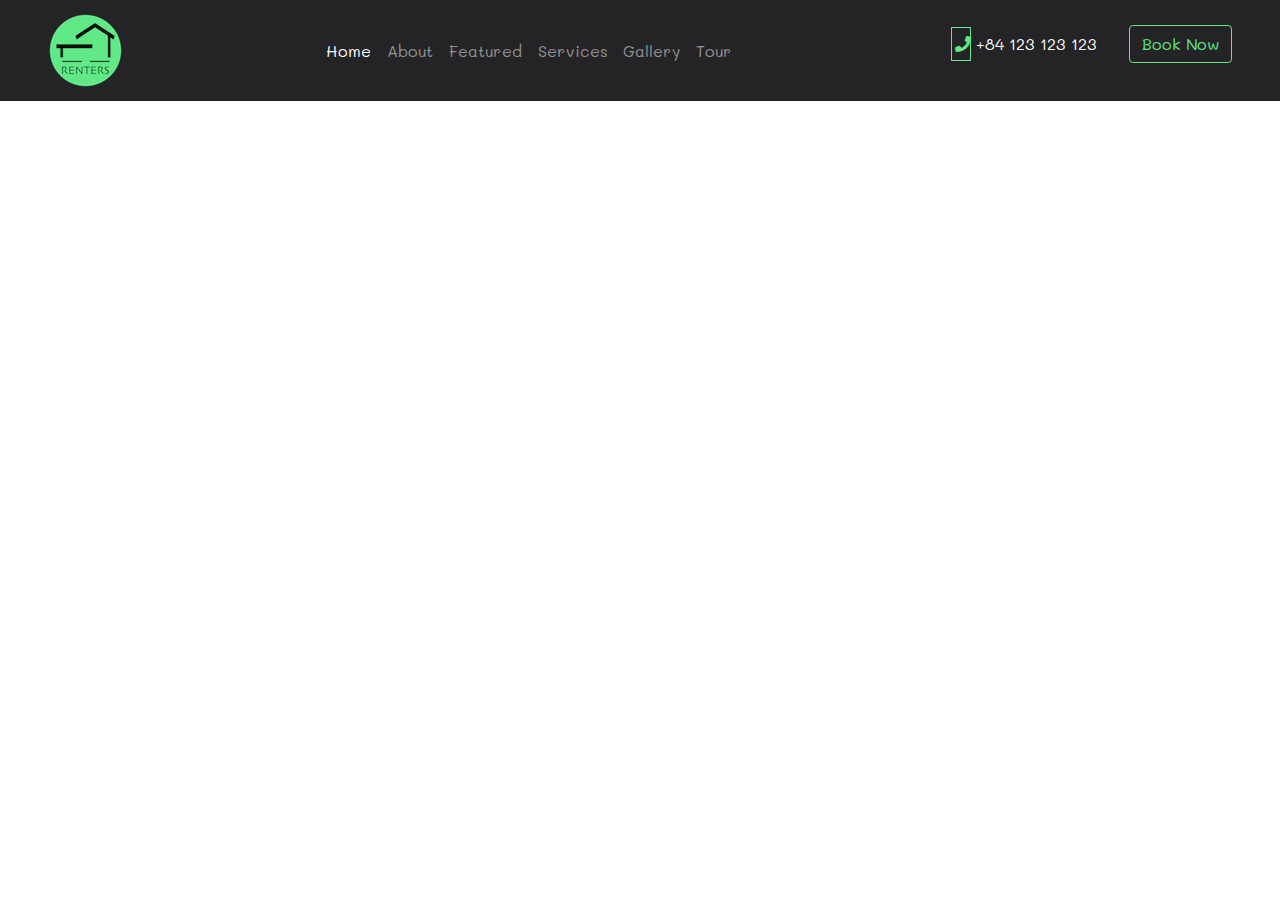
==== index.html @ 62b8ab33 "added header" ====
<!DOCTYPE html>
<html lang="en">
  <head>
    <meta charset="UTF-8" />
    <meta name="viewport" content="width=device-width, initial-scale=1.0" />
    <meta http-equiv="X-UA-Compatible" content="ie=edge" />
    <!-- bootstrap css -->
    <link rel="stylesheet" href="css/bootstrap.min.css" />
    <!-- main css -->
    <link rel="stylesheet" href="css/main.css" />
    <!-- google fonts -->
    <link
      href="https://fonts.googleapis.com/css?family=Courgette"
      rel="stylesheet"
    />

    <!-- font awesome -->
    <link rel="stylesheet" href="css/all.css" />
    <title>Renters doing</title>
  </head>

  <body>
    <!--
      https://www.iconfinder.com/icons/2012967/architecture_design_home_owner_house_housing_real_estate_roof_icon
      Creative Commons (Attribution 3.0 Unported);
      https://www.iconfinder.com/Myart
    -->

    <!--  header -->
    <header id="home">
      <!-- navbar -->
      <div class="nav navbar navbar-expand-lg navbar-dark px-5">
        <a href="#home" class="navbar-brand">
          <img src="./img/logo.png" alt="company logo" />
        </a>
        <button
          type="button"
          class="navbar-toggler"
          data-toggle="collapse"
          data-target="#myNavbar"
        >
          <span class="navbar-toggler-icon"> </span>
        </button>
        <div class="collapse navbar-collapse" id="myNavbar">
          <ul class="navbar-nav mx-auto text-capitalize">
            <li class="nav-item active">
              <a href="#home" class='nav-link'>home</a>
            </li>
            <li class="nav-item">
              <a href="#about" class='nav-link'>about</a>
            </li>
            <li class="nav-item">
              <a href="#featured" class='nav-link'>featured</a>
            </li>
            <li class="nav-item">
              <a href="#services" class='nav-link'>services</a>
            </li>
            <li class="nav-item">
              <a href="#gallery" class='nav-link'>gallery</a>
            </li>
            <li class="nav-item">
              <a href="#tour" class='nav-link'>tour</a>
            </li>
          </ul>
          <div class="d-none d-lg-flex align-items-baseline">
            <p class="text-white mx-4">
              <span class='mx-2 phone-icon'>
                <i class="fas fa-phone fa-fw"></i>
                +84 123 123 123
              </span>
            </p>
            <button type='button' class='btn btn-green text-capitalize'>
              book now
            </button>
          </div>
        </div>
      </div>
      <!-- end of navbar -->
    </header>
    <!--  end of header -->

    <!-- jquery -->
    <script src="js/jquery-3.3.1.min.js"></script>
    <!-- bootstrap js -->
    <script src="js/bootstrap.bundle.min.js"></script>
    <!-- script js -->
    <script src="js/app.js"></script>
  </body>
</html>
---- css/main.css ----
@import url("https://fonts.googleapis.com/css?family=Caveat|Mali");

:root {
  --mainDark: #242325;
  --mainGreen: #61e786;
  --mainWhite: #fff;
  --mainGrey: #eeeeee;
}
body {
  font-family: "Mali", cursive;
  background: var(--mainWhite);
  color: var(--mainDark);
}

/* global */
.text-green {
  color: var(--mainGreen);
}
.text-slant {
  font-family: 'Caveat' cursive;
}
.btn-green {
  border: 0.1rem solid var(--mainGreen);
  color: var(--mainGreen);
  background: transparent;
}
.btn-green:hover {
  color: var(--mainWhite);
  background: var(--mainGreen);
}

/* navbar */
.navbar {
  background: var(--mainDark) !important;
}
.phone-icon i{
  border: 0.1rem solid var(--mainGreen);
  color: var(--mainGreen);
  padding: 0.5rem 0.2rem;
  
}
.btn-green {
  border-color: var(--mainGreen);
  color: var(--mainGreen);
  background: var(--mainDark);
}
.btn-green:hover {
  color: var(--mainWhite);
  background: var(--mainGreen);
}
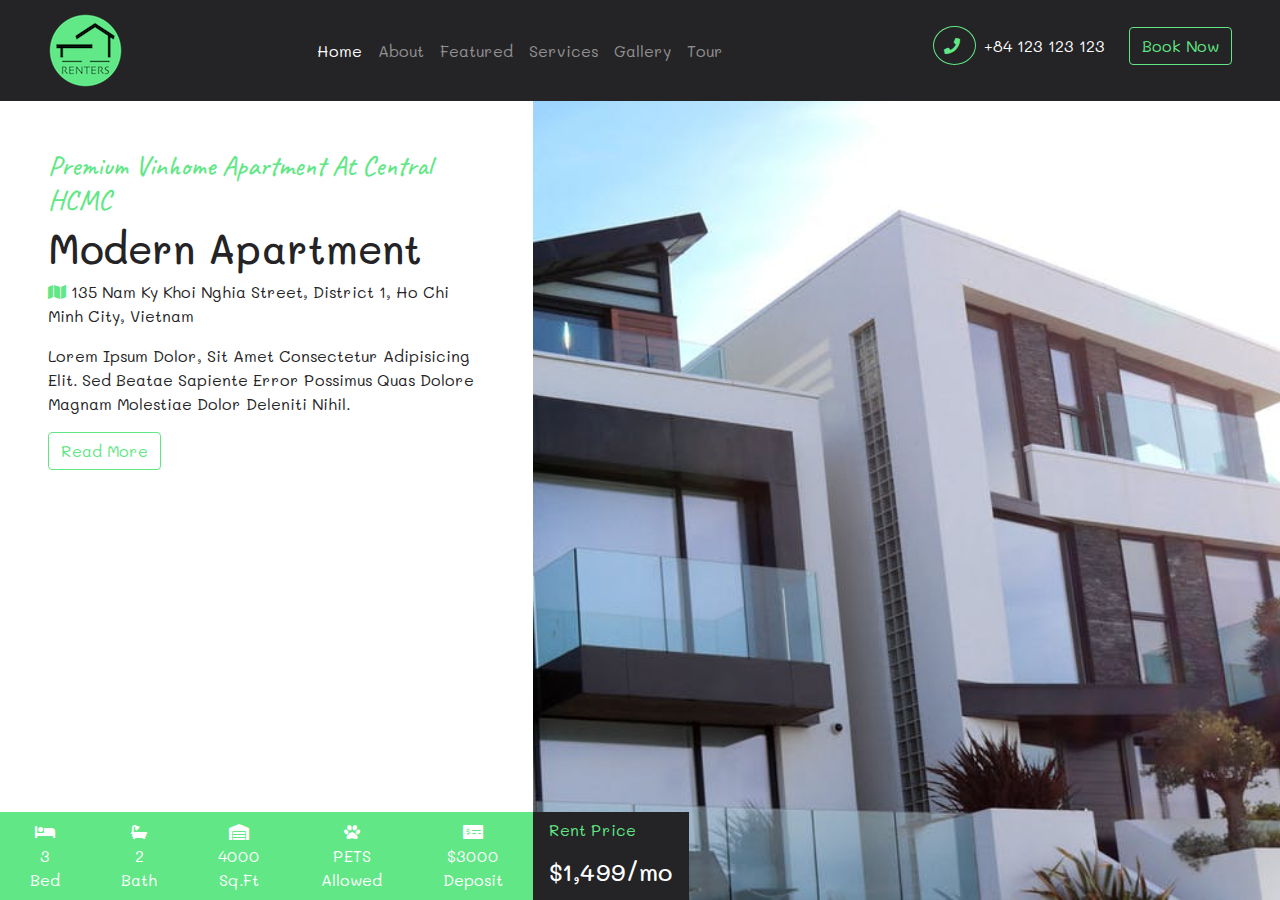
==== commit 79b72b4c: "header has been added" ====
--- a/index.html
+++ b/index.html
@@ -44,38 +44,116 @@
         <div class="collapse navbar-collapse" id="myNavbar">
           <ul class="navbar-nav mx-auto text-capitalize">
             <li class="nav-item active">
-              <a href="#home" class='nav-link'>home</a>
+              <a href="#home" class="nav-link">home</a>
             </li>
             <li class="nav-item">
-              <a href="#about" class='nav-link'>about</a>
+              <a href="#about" class="nav-link">about</a>
             </li>
             <li class="nav-item">
-              <a href="#featured" class='nav-link'>featured</a>
+              <a href="#featured" class="nav-link">featured</a>
             </li>
             <li class="nav-item">
-              <a href="#services" class='nav-link'>services</a>
+              <a href="#services" class="nav-link">services</a>
             </li>
             <li class="nav-item">
-              <a href="#gallery" class='nav-link'>gallery</a>
+              <a href="#gallery" class="nav-link">gallery</a>
             </li>
             <li class="nav-item">
-              <a href="#tour" class='nav-link'>tour</a>
+              <a href="#tour" class="nav-link">tour</a>
             </li>
           </ul>
           <div class="d-none d-lg-flex align-items-baseline">
             <p class="text-white mx-4">
-              <span class='mx-2 phone-icon'>
+              <span class="mx-2 phone-icon">
                 <i class="fas fa-phone fa-fw"></i>
-                +84 123 123 123
               </span>
+              +84 123 123 123
             </p>
-            <button type='button' class='btn btn-green text-capitalize'>
+            <button type="button" class="btn btn-green text-capitalize">
               book now
             </button>
           </div>
         </div>
       </div>
       <!-- end of navbar -->
+
+      <!-- banner -->
+      <div class="container-fluid">
+        <div class="row">
+          <!-- banner info -->
+          <div class="col-lg-5 banner-info text-capitalize p-5">
+            <h3 class="text-green text-slant">
+              premium vinhome apartment at central HCMC
+            </h3>
+            <h1>modern apartment</h1>
+            <p>
+              <span class="text-green">
+                <i class="fas fa-map"></i>
+              </span>
+              135 Nam Ky Khoi Nghia Street, District 1, Ho Chi Minh City,
+              Vietnam
+            </p>
+            <p>
+              Lorem ipsum dolor, sit amet consectetur adipisicing elit. Sed
+              beatae sapiente error possimus quas dolore magnam molestiae dolor
+              deleniti nihil.
+            </p>
+            <a href="#" class='btn btn-green text-capitalize'>read more</a>
+            <div class="banner-info_footer d-flex justify-content-around py-2 ">
+              <!-- single info -->
+              <div class="text-white text-center">
+                <i class="fas fa-bed"></i>
+                <p class='mb-0'>3</p>
+                <p class='mb-0'>Bed</p>
+              </div>
+              <!-- end of single info -->
+              <!-- single info -->
+              <div class="text-white text-center">
+                <i class="fas fa-bath"></i>
+                <p class='mb-0'>2</p>
+                <p class='mb-0'>Bath</p>
+              </div>
+              <!-- end of single info -->
+              <!-- single info -->
+              <div class="text-white text-center">
+                <i class="fas fa-warehouse"></i>
+                <p class='mb-0'>4000</p>
+                <p class='mb-0'>Sq.Ft</p>
+              </div>
+              <!-- end of single info -->
+              <!-- single info -->
+              <div class="text-white text-center">
+                <i class="fas fa-paw"></i>
+                <p class='mb-0'>PETS</p>
+                <p class='mb-0'>Allowed</p>
+              </div>
+              <!-- end of single info -->
+              <!-- single info -->
+              <div class="text-white text-center">
+                <i class="fas fa-money-check-alt"></i>
+                <p class='mb-0'>$3000</p>
+                <p class='mb-0'>Deposit</p>
+              </div>
+              <!-- end of single info -->
+            </div>
+          </div>
+          <!-- end of banner info -->
+
+          <!-- banner image -->
+          <div class="col-lg-7 banner-img">
+            <div class="banner-img_footer px-3">
+              <div class="center-div">
+                <p class="text-capitalize text-green">
+                  rent price
+                </p>
+                <h4 class="text-white">$1,499/mo</h4>
+              </div>
+            </div>
+          </div>
+          <!-- end of banner image -->
+        </div>
+      </div>
+      <!-- end of banner -->
     </header>
     <!--  end of header -->
 
--- a/css/main.css
+++ b/css/main.css
@@ -17,7 +17,7 @@
   color: var(--mainGreen);
 }
 .text-slant {
-  font-family: 'Caveat' cursive;
+  font-family: "Caveat", cursive;
 }
 .btn-green {
   border: 0.1rem solid var(--mainGreen);
@@ -28,23 +28,44 @@
   color: var(--mainWhite);
   background: var(--mainGreen);
 }
+/* end of global */
 
 /* navbar */
 .navbar {
   background: var(--mainDark) !important;
 }
-.phone-icon i{
+.phone-icon {
   border: 0.1rem solid var(--mainGreen);
   color: var(--mainGreen);
-  padding: 0.5rem 0.2rem;
-  
+  padding: 0.5rem;
+  border-radius: 50%;
 }
-.btn-green {
-  border-color: var(--mainGreen);
-  color: var(--mainGreen);
+.banner-info {
+  min-height: calc(100vh - 101px);
+  position: relative;
+}
+.banner-img {
+  min-height: calc(100vh - 101px);
+  position: relative;
+}
+.banner-info_footer {
+  background: var(--mainGreen);
+  position: absolute;
+  bottom: 0;
+  left: 0;
+  width: 100%;
+}
+.banner-img_footer {
+  position: absolute;
   background: var(--mainDark);
+  bottom: 0;
+  left: 0;
+  height: 88px;
+  display: flex;
+  align-items: center;
 }
-.btn-green:hover {
-  color: var(--mainWhite);
-  background: var(--mainGreen);
+.banner-img {
+  background: url(../img/bannerBcg.jpeg) center/cover fixed no-repeat;
 }
+
+/* end of navbar */
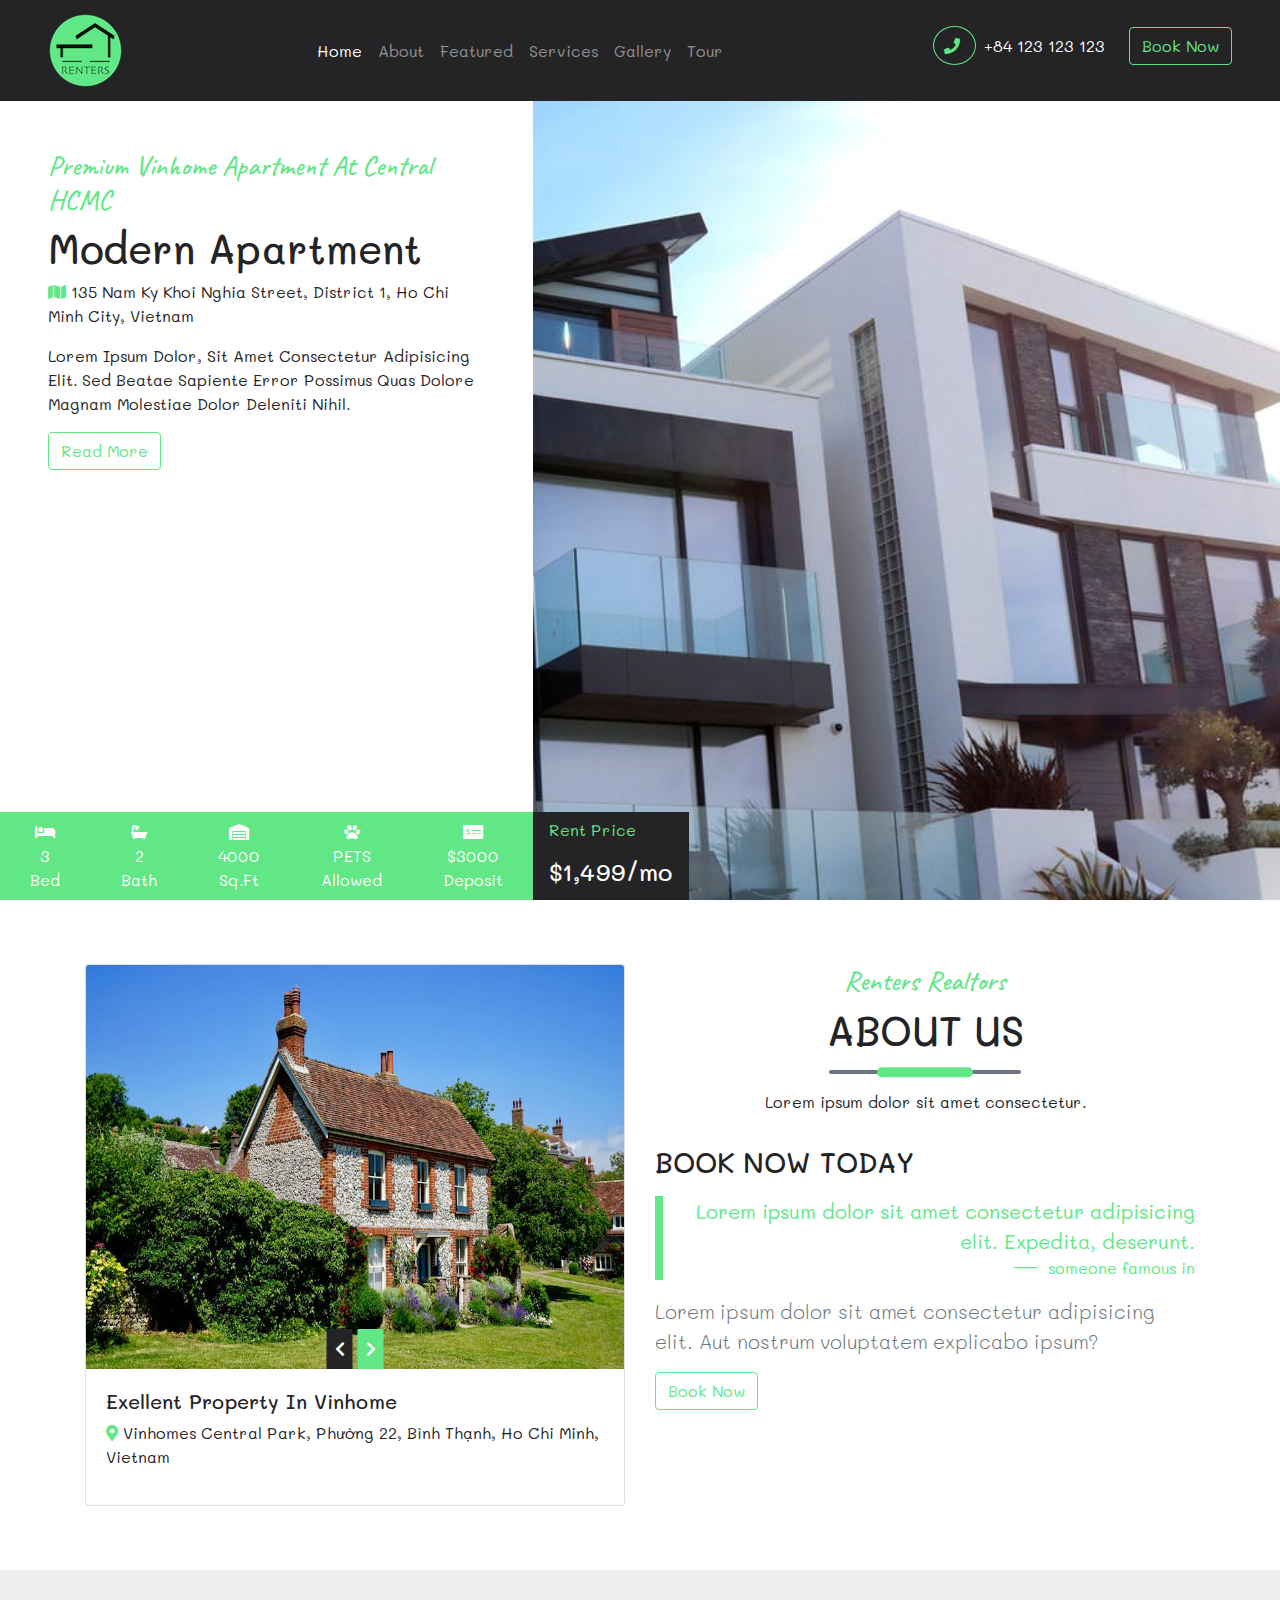
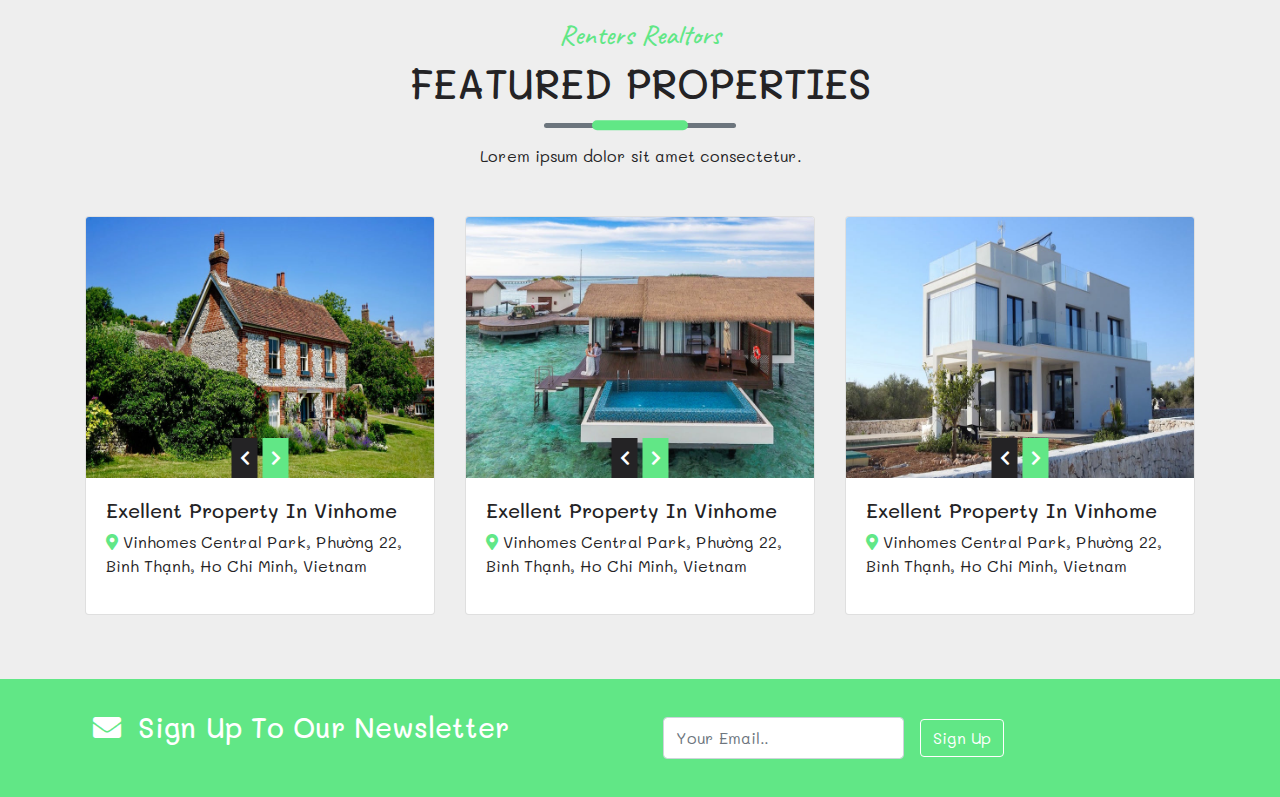
==== commit 9420ae5d: "added some features" ====
--- a/index.html
+++ b/index.html
@@ -98,41 +98,41 @@
               beatae sapiente error possimus quas dolore magnam molestiae dolor
               deleniti nihil.
             </p>
-            <a href="#" class='btn btn-green text-capitalize'>read more</a>
+            <a href="#" class="btn btn-green text-capitalize">read more</a>
             <div class="banner-info_footer d-flex justify-content-around py-2 ">
               <!-- single info -->
               <div class="text-white text-center">
                 <i class="fas fa-bed"></i>
-                <p class='mb-0'>3</p>
-                <p class='mb-0'>Bed</p>
+                <p class="mb-0">3</p>
+                <p class="mb-0">Bed</p>
               </div>
               <!-- end of single info -->
               <!-- single info -->
               <div class="text-white text-center">
                 <i class="fas fa-bath"></i>
-                <p class='mb-0'>2</p>
-                <p class='mb-0'>Bath</p>
+                <p class="mb-0">2</p>
+                <p class="mb-0">Bath</p>
               </div>
               <!-- end of single info -->
               <!-- single info -->
               <div class="text-white text-center">
                 <i class="fas fa-warehouse"></i>
-                <p class='mb-0'>4000</p>
-                <p class='mb-0'>Sq.Ft</p>
+                <p class="mb-0">4000</p>
+                <p class="mb-0">Sq.Ft</p>
               </div>
               <!-- end of single info -->
               <!-- single info -->
               <div class="text-white text-center">
                 <i class="fas fa-paw"></i>
-                <p class='mb-0'>PETS</p>
-                <p class='mb-0'>Allowed</p>
+                <p class="mb-0">PETS</p>
+                <p class="mb-0">Allowed</p>
               </div>
               <!-- end of single info -->
               <!-- single info -->
               <div class="text-white text-center">
                 <i class="fas fa-money-check-alt"></i>
-                <p class='mb-0'>$3000</p>
-                <p class='mb-0'>Deposit</p>
+                <p class="mb-0">$3000</p>
+                <p class="mb-0">Deposit</p>
               </div>
               <!-- end of single info -->
             </div>
@@ -157,6 +157,250 @@
     </header>
     <!--  end of header -->
 
+    <!-- about section-->
+    <section id="about" class="about py-5">
+      <div class="container">
+        <div class="row">
+          <!-- about image -->
+          <div class="col-10 col-md-6 mx-auto my-3">
+            <div class="card">
+              <!-- card top -->
+              <div class="img-container">
+                <img
+                  src="./img/featured-1.jpeg"
+                  alt="property image"
+                  class="card-img-top"
+                />
+                <div class="featured-icons">
+                  <a href="#" class="featured-icon-left">
+                    <i class="fas fa-chevron-left"></i>
+                  </a>
+                  <a href="#" class="featured-icon-right">
+                    <i class="fas fa-chevron-right"></i>
+                  </a>
+                </div>
+              </div>
+              <!-- end of card top -->
+              <!-- card body -->
+              <div class="card-body">
+                <div class="card-title text-capitalize">
+                  <h5 class="mb-2">exellent property in vinhome</h5>
+                  <p>
+                    <span class="text-green">
+                      <i class="fas fa-map-marker-alt"></i>
+                    </span>
+                    Vinhomes Central Park, Phường 22, Bình Thạnh, Ho Chi Minh,
+                    Vietnam
+                  </p>
+                </div>
+              </div>
+              <!-- end of card body -->
+            </div>
+          </div>
+          <!-- end of about image -->
+
+          <!-- about info -->
+          <div class="col-10 col-md-6 mx-auto my-3">
+            <!-- title section -->
+            <div class="row">
+              <div class="col text-center mb-3">
+                <h3 class="text-green text-slant text-capitalize">
+                  renters realtors
+                </h3>
+                <h1 class="text-uppercase">about us</h1>
+                <div class="title-underline bg-secondary my-3">
+                  <div class="title-underline-center"></div>
+                </div>
+                <p class="w-75 mx-auto">
+                  Lorem ipsum dolor sit amet consectetur.
+                </p>
+              </div>
+            </div>
+            <!-- end of title section -->
+
+            <!-- about info body -->
+            <h3 class="text-uppercase mb-3">
+              book now today
+            </h3>
+            <blockquote class="blockquote text-right text-green mb-3">
+              <p class="mb-0">
+                Lorem ipsum dolor sit amet consectetur adipisicing elit. Expedita,
+                deserunt.
+              </p>
+              <footer class="blockquote-footer text-green">
+                someone famous in
+              </footer>
+            </blockquote>
+            <p class="lead text-muted">
+              Lorem ipsum dolor sit amet consectetur adipisicing elit. Aut nostrum
+              voluptatem explicabo ipsum?
+            </p>
+            <a href="#" class="btn btn-green text-capitalize">
+              book now
+            </a>
+            <!-- end of about info body -->
+          </div>
+          <!-- end of about info -->
+        </div>
+      </div>
+    </section>
+    <!-- end of about section-->
+
+    <!-- featured section -->
+    <section id="featured" class="featured py-5">
+      <div class="container">
+        <!-- title section -->
+        <div class="row">
+          <div class="col text-center mb-3">
+            <h3 class="text-green text-slant text-capitalize">
+              renters realtors
+            </h3>
+            <h1 class="text-uppercase">featured properties</h1>
+            <div class="title-underline bg-secondary my-3">
+              <div class="title-underline-center"></div>
+            </div>
+            <p class="w-75 mx-auto">
+              Lorem ipsum dolor sit amet consectetur.
+            </p>
+          </div>
+        </div>
+        <!-- end of title section -->
+        <div class="row">
+          <div class="col-10 col-md-6 col-lg-4 mx-auto my-3">
+            <div class="card">
+              <!-- card top -->
+              <div class="img-container">
+                <img
+                  src="./img/featured-1.jpeg"
+                  alt="property image"
+                  class="card-img-top"
+                />
+                <div class="featured-icons">
+                  <a href="#" class="featured-icon-left">
+                    <i class="fas fa-chevron-left"></i>
+                  </a>
+                  <a href="#" class="featured-icon-right">
+                    <i class="fas fa-chevron-right"></i>
+                  </a>
+                </div>
+              </div>
+              <!-- end of card top -->
+              <!-- card body -->
+              <div class="card-body">
+                <div class="card-title text-capitalize">
+                  <h5 class="mb-2">exellent property in vinhome</h5>
+                  <p>
+                    <span class="text-green">
+                      <i class="fas fa-map-marker-alt"></i>
+                    </span>
+                    Vinhomes Central Park, Phường 22, Bình Thạnh, Ho Chi Minh,
+                    Vietnam
+                  </p>
+                </div>
+              </div>
+              <!-- end of card body -->
+            </div>
+          </div>
+          <div class="col-10 col-md-6 col-lg-4 mx-auto my-3">
+            <div class="card">
+              <!-- card top -->
+              <div class="img-container">
+                <img
+                  src="./img/featured-2.jpeg"
+                  alt="property image"
+                  class="card-img-top"
+                />
+                <div class="featured-icons">
+                  <a href="#" class="featured-icon-left">
+                    <i class="fas fa-chevron-left"></i>
+                  </a>
+                  <a href="#" class="featured-icon-right">
+                    <i class="fas fa-chevron-right"></i>
+                  </a>
+                </div>
+              </div>
+              <!-- end of card top -->
+              <!-- card body -->
+              <div class="card-body">
+                <div class="card-title text-capitalize">
+                  <h5 class="mb-2">exellent property in vinhome</h5>
+                  <p>
+                    <span class="text-green">
+                      <i class="fas fa-map-marker-alt"></i>
+                    </span>
+                    Vinhomes Central Park, Phường 22, Bình Thạnh, Ho Chi Minh,
+                    Vietnam
+                  </p>
+                </div>
+              </div>
+              <!-- end of card body -->
+            </div>
+          </div>
+          <div class="col-10 col-md-6 col-lg-4 mx-auto my-3">
+            <div class="card">
+              <!-- card top -->
+              <div class="img-container">
+                <img
+                  src="./img/featured-3.jpeg"
+                  alt="property image"
+                  class="card-img-top"
+                />
+                <div class="featured-icons">
+                  <a href="#" class="featured-icon-left">
+                    <i class="fas fa-chevron-left"></i>
+                  </a>
+                  <a href="#" class="featured-icon-right">
+                    <i class="fas fa-chevron-right"></i>
+                  </a>
+                </div>
+              </div>
+              <!-- end of card top -->
+              <!-- card body -->
+              <div class="card-body">
+                <div class="card-title text-capitalize">
+                  <h5 class="mb-2">exellent property in vinhome</h5>
+                  <p>
+                    <span class="text-green">
+                      <i class="fas fa-map-marker-alt"></i>
+                    </span>
+                    Vinhomes Central Park, Phường 22, Bình Thạnh, Ho Chi Minh,
+                    Vietnam
+                  </p>
+                </div>
+              </div>
+              <!-- end of card body -->
+            </div>
+          </div>
+        </div>
+      </div>
+    </section>
+    <!-- end of featured section -->
+
+    <section id="contact" class="contact py-3">
+      <div class="container">
+        <div class="row">
+          <div class="col-10 mx-auto col-md-6 my-3">
+            <h3 class="text-capitalize">
+              <span class="contact-icon mx-2">
+                <i class="fas fa-envelope"></i>
+              </span>
+              sign up to our newsletter
+            </h3>
+          </div>
+          <div class="col-10 mx-auto col-md-6 my-3">
+            <form class="form-inline">
+              <input type="text" class="form-control text-capitalize mx-2 py-2" placeholder="your email..">
+              <button type='submit' class='btn btn-contact text-capitalize m-2'>sign up</button>
+            </form>
+          </div>
+        </div>
+      </div>
+    </section>
+
+
+
+
+
     <!-- jquery -->
     <script src="js/jquery-3.3.1.min.js"></script>
     <!-- bootstrap js -->
--- a/css/main.css
+++ b/css/main.css
@@ -27,6 +27,27 @@
 .btn-green:hover {
   color: var(--mainWhite);
   background: var(--mainGreen);
+}
+.title-underline {
+  width: 12rem;
+  height: 0.3rem;
+  margin: 0 auto;
+  border-radius: 2rem;
+  position: relative;
+}
+.title-underline-center {
+  position: absolute;
+  width: 6rem;
+  height: 0.6rem;
+  margin: 0 auto;
+  top: 50%;
+  left: 50%;
+  background: var(--mainGreen);
+  transform: translate(-50%, -50%);
+  border-radius: 1rem;
+}
+.blockquote {
+  border-left: 0.5rem solid var(--mainGreen);
 }
 /* end of global */
 
@@ -67,5 +88,56 @@
 .banner-img {
   background: url(../img/bannerBcg.jpeg) center/cover fixed no-repeat;
 }
+/* end of navbar */
 
-/* end of navbar */
+
+/* about section */
+  /* about img */
+  .img-container {
+    position: relative;
+  }
+  .featured-icons {
+    position: absolute;
+    bottom: 0; left: 50%;
+    transform: translateX(-50%);
+  }
+  .featured-icon-left {
+    background: var(--mainDark);
+    padding: 0.5rem;
+    display: inline-block;
+    color: var(--mainWhite);
+  }
+  .featured-icon-right {
+    background: var(--mainGreen);
+    padding: 0.5rem;
+    display: inline-block;
+    color: var(--mainWhite);
+  }
+  /* end of about ing */
+  
+  /* about info */
+
+  /* end of about info */
+/* end of about section */
+
+/* featured properties */
+.featured {
+  background: var(--mainGrey);
+}
+/* end of featured properties */
+
+/* contact */
+.contact {
+  background: var(--mainGreen);
+  color: var(--mainWhite);
+}
+.btn-contact {
+  border-color: var(--mainWhite);
+  background: transparent;
+  color: var(--mainWhite);
+}
+.btn-contact:hover {
+  background: var(--mainWhite);
+  color: var(--mainGreen);
+}
+/* end of contact */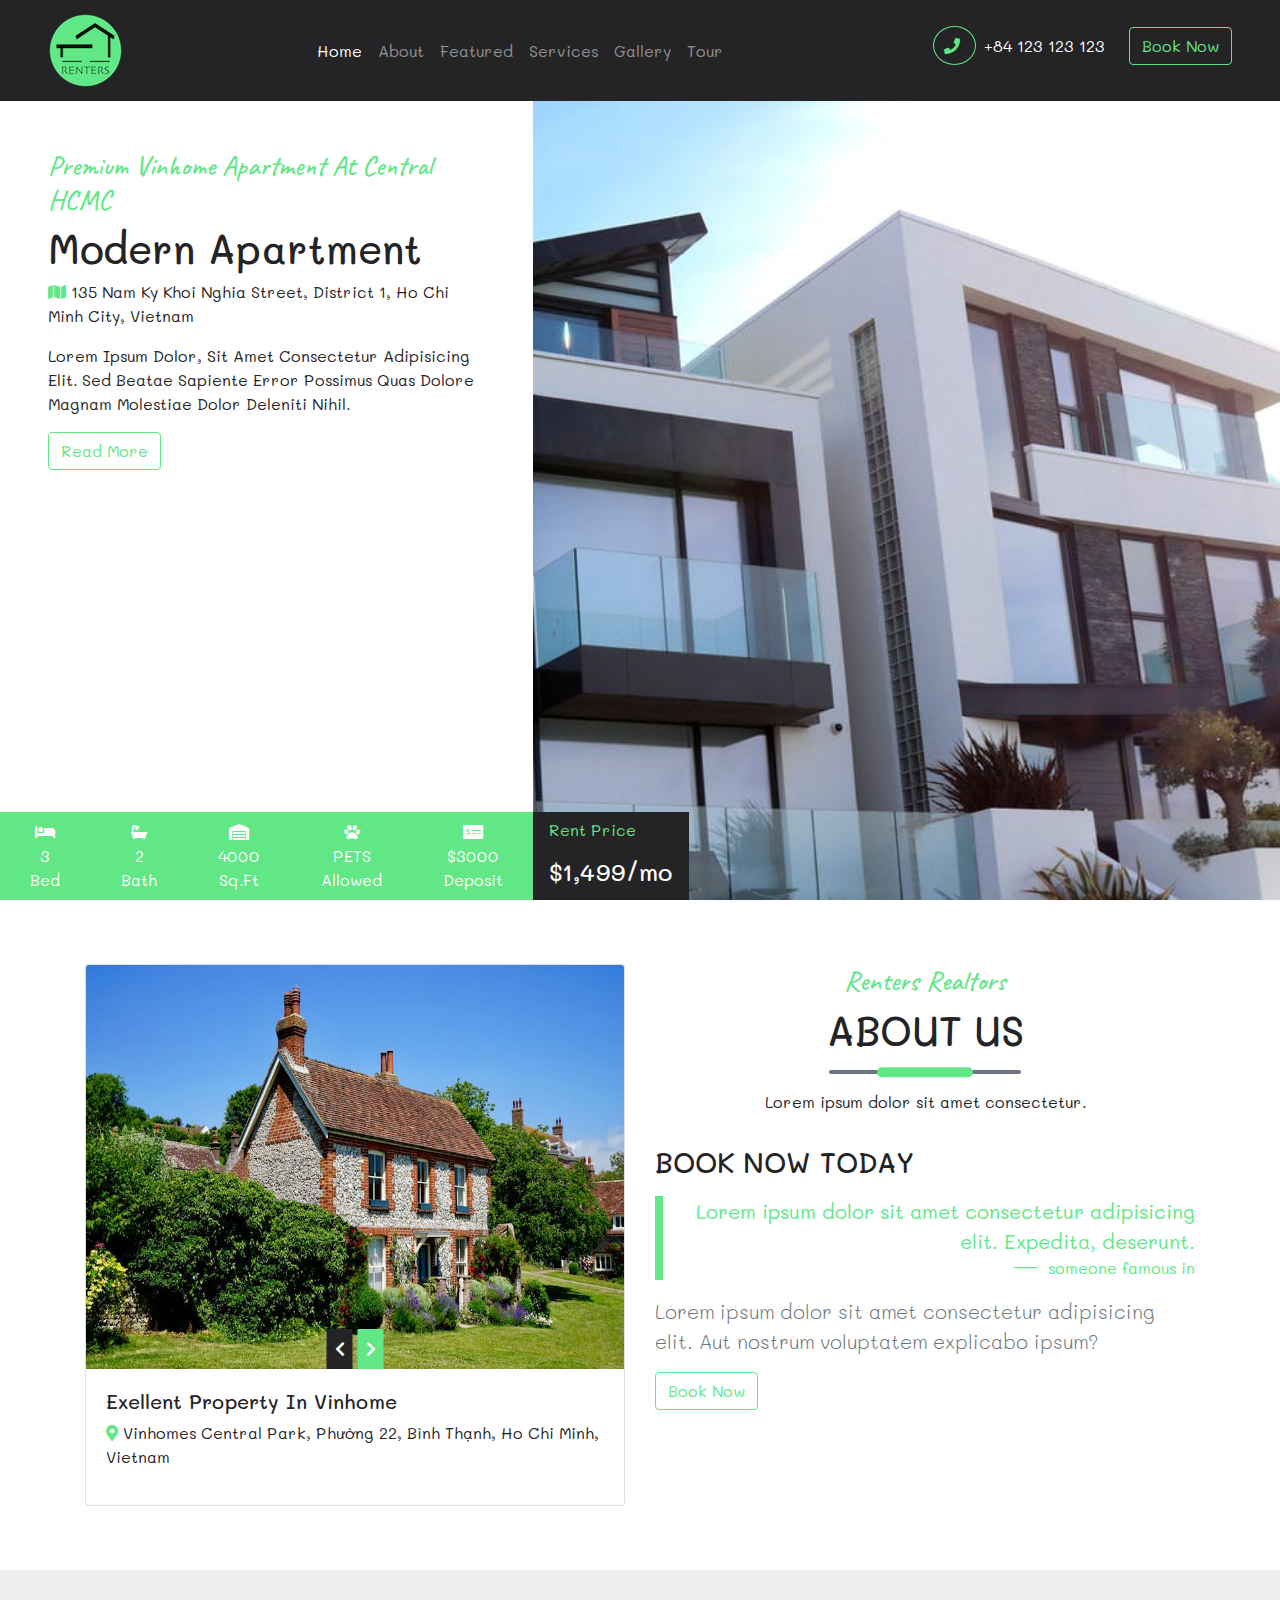
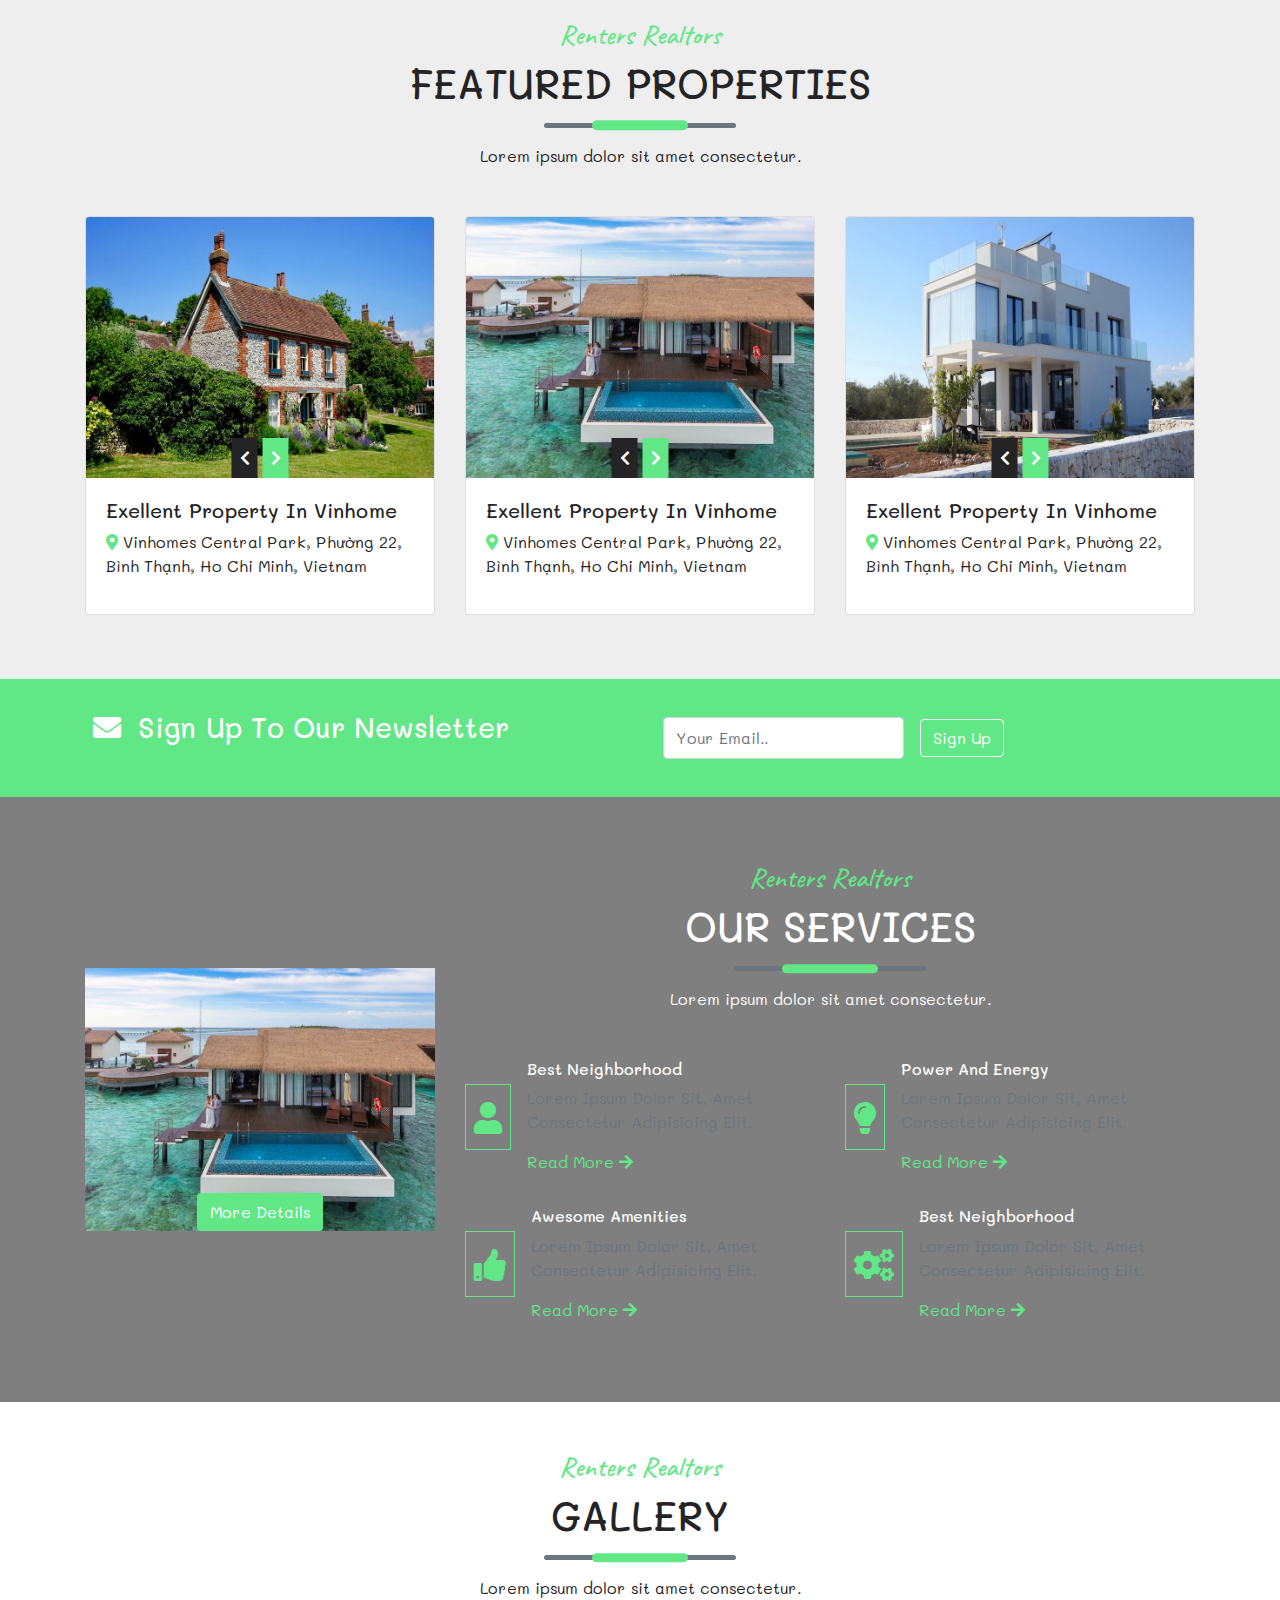
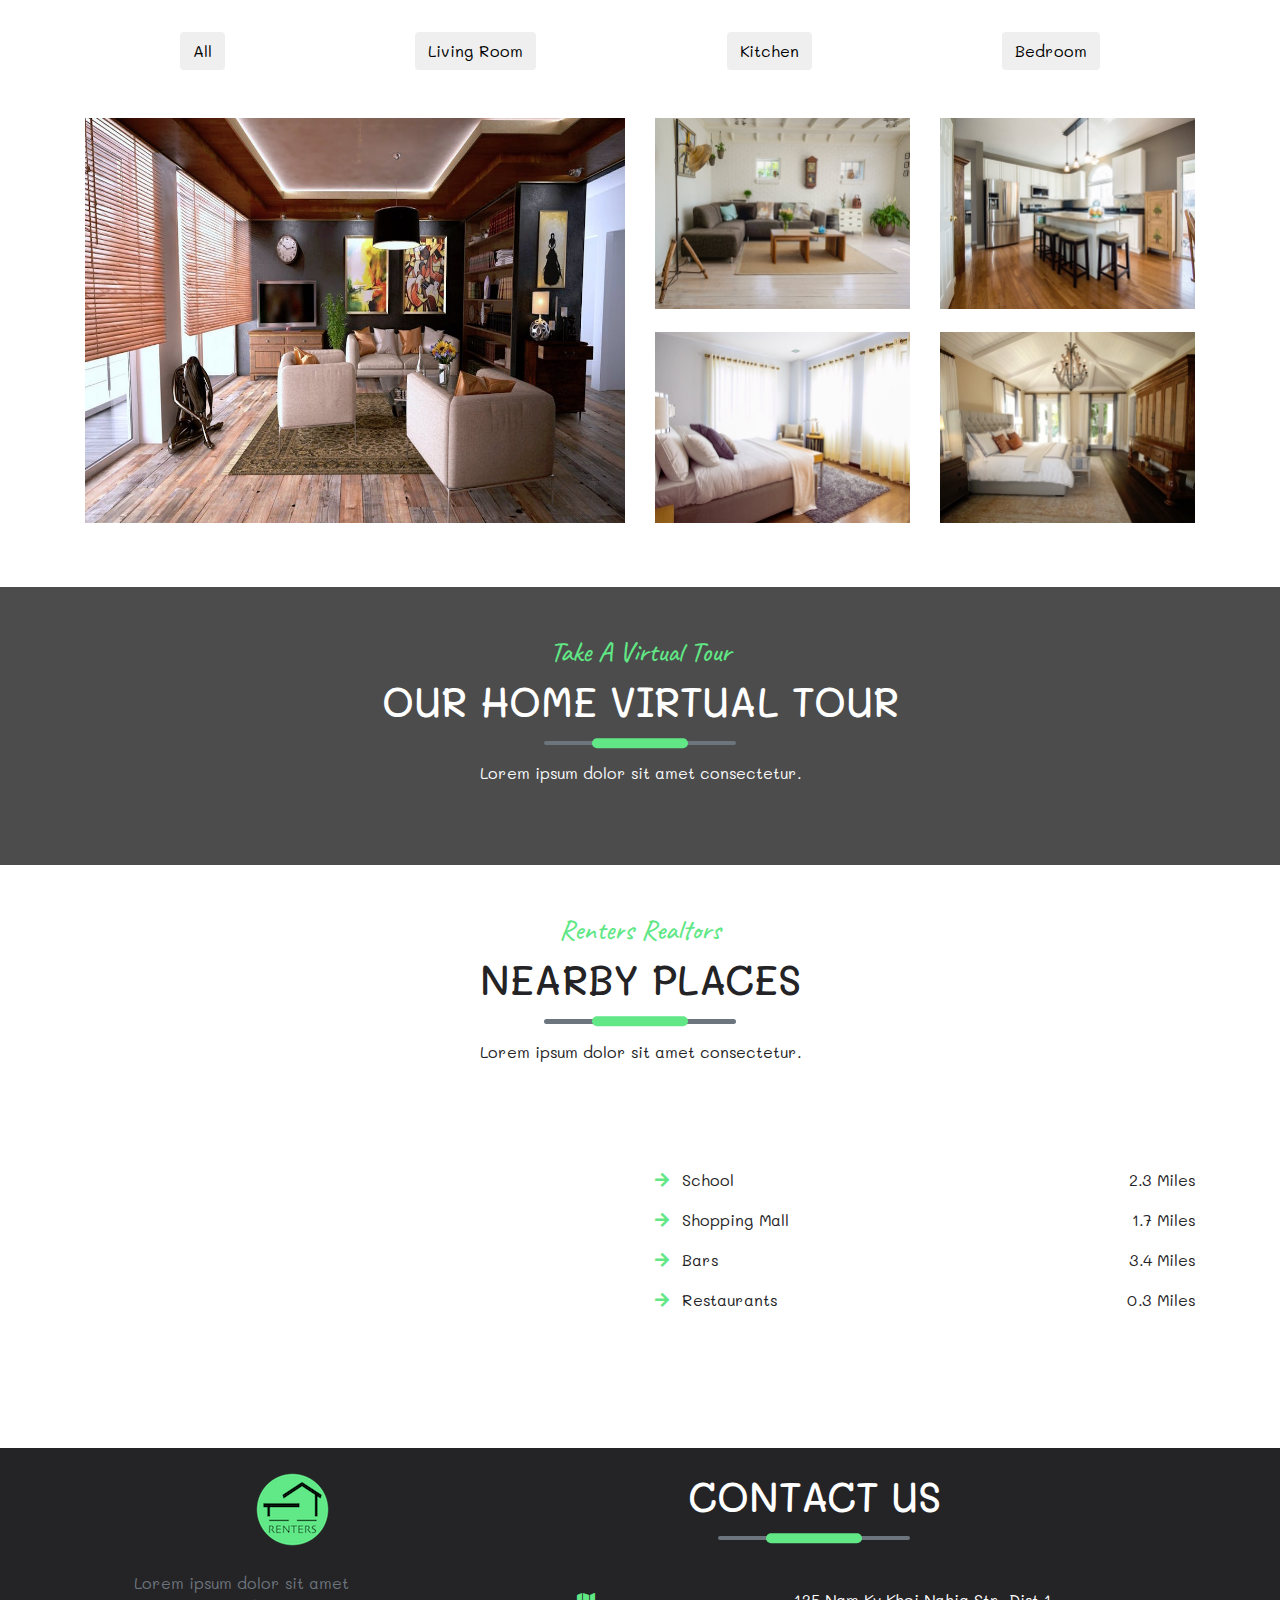
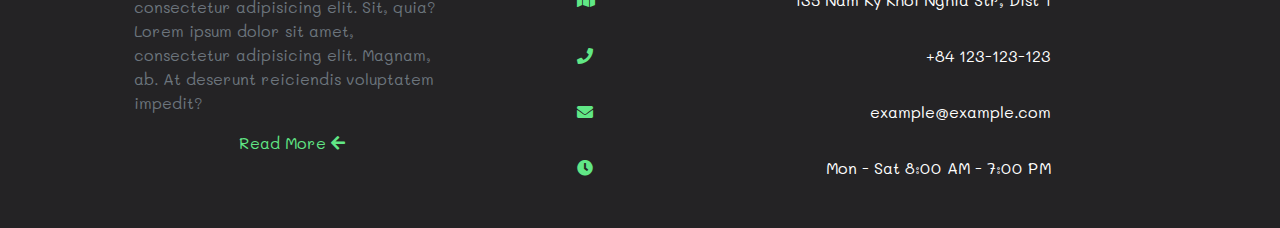
==== commit 61568b41: "finished" ====
--- a/index.html
+++ b/index.html
@@ -397,10 +397,345 @@
       </div>
     </section>
 
-
-
-
-
+    <!-- services section -->
+    <section id="services" class="services py-5">
+      <div class="container">
+        <div class="row flex-lg-row-reverse">
+          <!-- services info -->
+          <div class="col-lg-8 my-3">
+            <!-- title section -->      
+            <div class="row">
+              <div class="col text-center mb-3">
+                <h3 class="text-green text-slant text-capitalize">
+                  renters realtors
+                </h3>
+                <h1 class="text-uppercase text-white">our services</h1>
+                <div class="title-underline bg-secondary my-3">
+                  <div class="title-underline-center"></div>
+                </div>
+                <p class="w-75 mx-auto text-white">
+                  Lorem ipsum dolor sit amet consectetur.
+                </p>
+              </div>
+            </div>
+            <!-- end of title section -->
+            <div class="row">
+              <!-- single service -->
+              <div class="col-10 col-sm-6 mx-auto d-flex my-3 justify-content-around">
+                <div class='services-info-icon text-green align-self-center'>
+                  <i class="fas fa-user"></i>
+                </div>
+                <!-- service info -->
+                <div class="text-capitalize">
+                  <h6 class="text-white">best neighborhood</h6>
+                  <p class="text-secondary">Lorem ipsum dolor sit, amet consectetur adipisicing elit.</p>
+                  <a href="#" class='text-green service-link'>
+                    read more
+                    <span><i class="fas fa-arrow-right"></i></span>
+                  </a>
+                </div>
+                <!-- end of service info -->
+              </div>
+              <!-- end of single service -->
+              <!-- single service -->
+              <div class="col-10 col-sm-6 mx-auto d-flex justify-content-around my-3">
+                <div class='services-info-icon text-green align-self-center'>
+                  <i class="fas fa-lightbulb"></i>
+                </div>
+                <!-- service info -->
+                <div class="text-capitalize">
+                  <h6 class="text-white">power and energy</h6>
+                  <p class="text-secondary">Lorem ipsum dolor sit, amet consectetur adipisicing elit.</p>
+                  <a href="#" class='text-green service-link'>
+                    read more
+                    <span><i class="fas fa-arrow-right"></i></span>
+                  </a>
+                </div>
+                <!-- end of service info -->
+              </div>
+              <!-- end of single service -->
+              <!-- single service -->
+              <div class="col-10 col-sm-6 mx-auto d-flex justify-content-around my-3">
+                <div class='services-info-icon text-green align-self-center'>
+                  <i class="fas fa-thumbs-up"></i>
+                </div>
+                <!-- service info -->
+                <div class="text-capitalize">
+                  <h6 class="text-white">awesome amenities</h6>
+                  <p class="text-secondary">Lorem ipsum dolor sit, amet consectetur adipisicing elit.</p>
+                  <a href="#" class='text-green service-link'>
+                    read more
+                    <span><i class="fas fa-arrow-right"></i></span>
+                  </a>
+                </div>
+                <!-- end of service info -->
+              </div>
+              <!-- end of single service -->
+              <!-- single service -->
+              <div class="col-10 col-sm-6 mx-auto d-flex justify-content-around my-3">
+                <div class='services-info-icon text-green align-self-center'>
+                  <i class="fas fa-cogs"></i>
+                </div>
+                <!-- service info -->
+                <div class="text-capitalize">
+                  <h6 class="text-white">best neighborhood</h6>
+                  <p class="text-secondary">Lorem ipsum dolor sit, amet consectetur adipisicing elit.</p>
+                  <a href="#" class='text-green service-link'>
+                    read more
+                    <span><i class="fas fa-arrow-right"></i></span>
+                  </a>
+                </div>
+                <!-- end of service info -->
+              </div>
+              <!-- end of single service -->
+            </div>
+          </div>
+          <!-- end of services info -->
+
+          <!-- services img -->
+          <div class="col-10 mx-auto col-lg-4 d-flex"> 
+            <div class="img-container">
+              <img src="./img/featured-2.jpeg" alt="" class="img-fluid">
+              <a href="#" class='btn text-capitalize services-info-text'>more details</a>
+            </div>
+          </div>
+          <!-- end of services img -->
+        </div>
+      </div>
+    </section>
+    <!-- end of services section -->
+
+    <!-- gallery -->
+    <section id="gallery" class="gallery py-5">
+      <div class="container">
+        <!-- title section -->
+        <div class="row">
+          <div class="col text-center mb-3">
+            <h3 class="text-green text-slant text-capitalize">
+              renters realtors
+            </h3>
+            <h1 class="text-uppercase">gallery</h1>
+            <div class="title-underline bg-secondary my-3">
+              <div class="title-underline-center"></div>
+            </div>
+            <p class="w-75 mx-auto">
+              Lorem ipsum dolor sit amet consectetur.
+            </p>
+          </div>
+        </div>
+        <!-- end of title section -->
+        <!-- gallery button row -->
+        <div class="row">
+          <div class="col d-flex justify-content-around flex-wrap mb-4">
+            <button type="button" class='btn text-capitalize btn-gallery mb-2'>all</button>
+            <button type="button" class='btn text-capitalize btn-gallery mb-2'>living room</button>
+            <button type="button" class='btn text-capitalize btn-gallery mb-2'>kitchen</button>
+            <button type="button" class='btn text-capitalize btn-gallery mb-2'>bedroom</button>
+          </div>
+        </div>
+        <!-- end of gallery button row -->
+        <div class="row">
+          <!-- single column -->
+          <div class="col-10 col-lg-6 mx-auto my-3">
+            <div class="gallery-img-container">
+              <img src="./img/livingRoom2.jpeg" alt="" class="img-fluid gallery-img">
+              <a href="#" class='text-capitalize gallery-info p-2'>room</a>
+              <span class="gallery-icon text-white"><i class="fas fa-plus"></i></span>
+            </div>
+          </div>
+          <!-- end of single column -->
+
+          <!-- single column -->
+          <div class="col-10 col-lg-6 mx-auto my-3 d-flex flex-column justify-content-between">
+            <!-- firtst row -->
+            <div class="row">
+              <div class="col-lg-6 my-3 my-lg-0">
+                <div class="gallery-img-container">
+                  <img src="./img/livingRoom.jpeg" alt="" class="img-fluid gallery-img">
+                  <a href="#" class='text-capitalize gallery-info p-2'>room</a>
+                  <span class="gallery-icon text-white"><i class="fas fa-plus"></i></span>
+                </div>
+              </div>
+              <div class="col-lg-6 my-3 my-lg-0">
+                <div class="gallery-img-container">
+                  <img src="./img/kitchen.jpeg" alt="" class="img-fluid gallery-img">
+                  <a href="#" class='text-capitalize gallery-info p-2'>room</a>
+                  <span class="gallery-icon text-white"><i class="fas fa-plus"></i></span>
+                </div>
+              </div>
+            </div>
+            <!-- end of firtst row -->
+            <!-- second row -->
+            <div class="row">
+              <div class="col-lg-6 my-3 my-lg-0">
+                <div class="gallery-img-container">
+                  <img src="./img/bedroom.jpeg" alt="" class="img-fluid gallery-img">
+                  <a href="#" class='text-capitalize gallery-info p-2'>room</a>
+                  <span class="gallery-icon text-white"><i class="fas fa-plus"></i></span>
+                </div>
+              </div>
+              <div class="col-lg-6 my-3 my-lg-0">
+                <div class="gallery-img-container">
+                  <img src="./img/bedroom2.jpeg" alt="" class="img-fluid gallery-img">
+                  <a href="#" class='text-capitalize gallery-info p-2'>room</a>
+                  <span class="gallery-icon text-white"><i class="fas fa-plus"></i></span>
+                </div>
+              </div>
+            </div>
+            <!-- end of second row -->
+          </div>
+          <!-- end of single column -->
+        </div>
+      </div>
+    </section>
+    <!-- end of gallery -->
+
+    <!-- tour -->
+    <section id="tour" class="tour py-5">
+      <div class="container-fluid">
+        <!-- title section -->
+        <div class="row">
+          <div class="col text-center mb-3">
+            <h3 class="text-green text-slant text-capitalize">
+              take a virtual tour
+            </h3>
+            <h1 class="text-uppercase text-white">our home virtual tour</h1>
+            <div class="title-underline bg-secondary my-3">
+              <div class="title-underline-center"></div>
+            </div>
+            <p class="w-75 mx-auto text-light">
+              Lorem ipsum dolor sit amet consectetur.
+            </p>
+          </div>
+        </div>
+        <!-- end of title section -->
+      </div>
+    </section>
+    <!-- end of tour -->
+
+    <!-- places -->
+    <section id="places" class="places py-5">
+      <div class="container">
+        <!-- title section -->
+        <div class="row">
+          <div class="col text-center mb-3">
+            <h3 class="text-green text-slant text-capitalize">
+              renters realtors
+            </h3>
+            <h1 class="text-uppercase">nearby places</h1>
+            <div class="title-underline bg-secondary my-3">
+              <div class="title-underline-center"></div>
+            </div>
+            <p class="w-75 mx-auto">
+              Lorem ipsum dolor sit amet consectetur.
+            </p>
+          </div>
+        </div>
+        <!-- end of title section -->
+        <div class="row">
+          <!-- google map -->
+          <div class="col-10 col-md-6 mx-auto">
+            <div class="embed-responsive embed-responsive-16by9">
+              <iframe src="https://www.google.com/maps/embed?pb=!1m18!1m12!1m3!1d31355.76526341586!2d106.68085287991708!3d10.775218717794985!2m3!1f0!2f0!3f0!3m2!1i1024!2i768!4f13.1!3m3!1m2!1s0x31752f38f9ed887b%3A0x14aded5703768989!2sDistrict%201%2C%20Ho%20Chi%20Minh%20City%2C%20Vietnam!5e0!3m2!1sen!2s!4v1570115541348!5m2!1sen!2s" width="600" height="450" frameborder="0" style="border:0;" allowfullscreen=""></iframe>
+            </div>
+          </div>
+          <!-- end of google map -->
+
+          <!-- map info -->
+          <div class="col-10 col-md-6 mx-auto align-self-center my-5">
+            <!-- single info -->
+            <div class="place-info d-flex justify-content-between">
+              <p>
+                <span class="text-green mr-2"><i class="fas fa-arrow-right"></i></span>
+                School
+              </p>
+              <p>2.3 Miles</p>
+            </div>
+            <!-- end of single info -->
+            <!-- single info -->
+            <div class="place-info d-flex justify-content-between">
+              <p>
+                <span class="text-green mr-2"><i class="fas fa-arrow-right"></i></span>
+                Shopping Mall
+              </p>
+              <p>1.7 Miles</p>
+            </div>
+            <!-- end of single info -->
+            <!-- single info -->
+            <div class="place-info d-flex justify-content-between">
+              <p>
+                <span class="text-green mr-2"><i class="fas fa-arrow-right"></i></span>
+                Bars
+              </p>
+              <p>3.4 Miles</p>
+            </div>
+            <!-- end of single info -->
+            <!-- single info -->
+            <div class="place-info d-flex justify-content-between">
+              <p>
+                <span class="text-green mr-2"><i class="fas fa-arrow-right"></i></span>
+                Restaurants
+              </p>
+              <p>0.3 Miles</p>
+            </div>
+            <!-- end of single info -->
+          </div>
+          <!-- end of map info -->
+        </div>
+      </div>
+    </section>
+    <!-- end of places -->
+
+    <!-- footer -->
+    <footer id="footer" class="footer pt-2">
+      <div class="container">
+        <div class="row px-5">
+          <!-- company info -->
+          <div class="col-md-4 text-center px-3 my-3">
+            <div class="company-logo mb-4">
+              <img src="./img/logo.png" alt="" class='img-fluid'>
+            </div>
+            <p class='text-left mx-auto text-muted'>Lorem ipsum dolor sit amet consectetur adipisicing elit. Sit, quia? Lorem ipsum dolor sit amet, consectetur adipisicing elit. Magnam, ab. At deserunt reiciendis voluptatem impedit?</p>
+            <a href="#" class='text-green service-link text-capitalize'>
+              read more
+              <span class="text-green"><i class="fas fa-arrow-left"></i></span>
+            </a>
+          </div>
+          <!-- end of company info -->
+          <!-- contact info -->
+          <div class="col-md-8 col-lg-6 px-3 my-3 mx-auto">
+            <!-- title section -->
+            <div class="row">
+              <div class="col text-center mb-3">
+                <h1 class="text-uppercase text-white">contact us</h1>
+                <div class="title-underline bg-secondary my-3">
+                  <div class="title-underline-center"></div>
+                </div>
+              </div>
+            </div>
+            <!-- end of title section -->
+            <div class="contact-info px-2 my-3 d-flex justify-content-between text-white ">
+              <span class='text-green'><i class="fas fa-map"></i></span>
+              <p>135 Nam Ky Khoi Nghia Str, Dist 1</p>
+            </div>
+            <div class="contact-info px-2 my-3 d-flex justify-content-between text-white ">
+              <span class='text-green'><i class="fas fa-phone"></i></span>
+              <p>+84 123-123-123</p>
+            </div>
+            <div class="contact-info px-2 my-3 d-flex justify-content-between text-white ">
+              <span class='text-green'><i class="fas fa-envelope"></i></span>
+              <p>example@example.com</p>
+            </div>
+            <div class="contact-info px-2 my-3 d-flex justify-content-between text-white ">
+              <span class='text-green'><i class="fas fa-clock"></i></span>
+              <p>Mon - Sat 8:00 AM - 7:00 PM</p>
+            </div>
+          </div>
+          <!-- end of contact info -->
+        </div>
+      </div>
+    </footer>
+    <!-- end of footer -->
     <!-- jquery -->
     <script src="js/jquery-3.3.1.min.js"></script>
     <!-- bootstrap js -->
--- a/css/main.css
+++ b/css/main.css
@@ -90,34 +90,34 @@
 }
 /* end of navbar */
 
-
 /* about section */
-  /* about img */
-  .img-container {
-    position: relative;
-  }
-  .featured-icons {
-    position: absolute;
-    bottom: 0; left: 50%;
-    transform: translateX(-50%);
-  }
-  .featured-icon-left {
-    background: var(--mainDark);
-    padding: 0.5rem;
-    display: inline-block;
-    color: var(--mainWhite);
-  }
-  .featured-icon-right {
-    background: var(--mainGreen);
-    padding: 0.5rem;
-    display: inline-block;
-    color: var(--mainWhite);
-  }
-  /* end of about ing */
-  
-  /* about info */
-
-  /* end of about info */
+/* about img */
+.img-container {
+  position: relative;
+}
+.featured-icons {
+  position: absolute;
+  bottom: 0;
+  left: 50%;
+  transform: translateX(-50%);
+}
+.featured-icon-left {
+  background: var(--mainDark);
+  padding: 0.5rem;
+  display: inline-block;
+  color: var(--mainWhite);
+}
+.featured-icon-right {
+  background: var(--mainGreen);
+  padding: 0.5rem;
+  display: inline-block;
+  color: var(--mainWhite);
+}
+/* end of about ing */
+
+/* about info */
+
+/* end of about info */
 /* end of about section */
 
 /* featured properties */
@@ -140,4 +140,98 @@
   background: var(--mainWhite);
   color: var(--mainGreen);
 }
-/* end of contact */+/* end of contact */
+
+/* services */
+.services {
+  background: linear-gradient(rgba(0, 0, 0, 0.5), rgba(0, 0, 0, 0.5)),
+    url("../img/bannerBcg.jpeg") center/cover fixed no-repeat;
+}
+.img-container {
+  position: relative;
+  align-self: center;
+}
+.services-info-text {
+  color: var(--mainWhite) !important;
+  position: absolute;
+  bottom: 0;
+  left: 50%;
+  transform: translateX(-50%);
+  background: var(--mainGreen);
+}
+.services-info-text:hover {
+  color: var(--mainDark) !important;
+}
+.services-info-icon {
+  font-size: 2rem;
+  border: 0.1rem solid var(--mainGreen);
+  padding: 0.5rem;
+  transition: all 1s ease-in-out;
+  margin-right: 1rem;
+}
+.services-info-icon:hover {
+  background: var(--mainGreen);
+  color: var(--mainWhite);
+}
+.service-link:hover {
+  color: var(--mainWhite);
+}
+/* end of services */
+
+/* gallery */
+.gallery-img-container {
+  position: relative;
+  overflow: hidden;
+  transition: all 1s ease-in-out;
+}
+.gallery-img {
+  transition: all 1s ease-in-out;
+}
+.gallery-img-container:hover {
+  background: rgba(0, 0, 0, 0.5);
+}
+.gallery-img-container:hover .gallery-img {
+  opacity: 0.3;
+}
+.gallery-icon {
+  position: absolute;
+  font-size: 2rem;
+  top: 50%;
+  left: 50%;
+  transform: translate(-50%, -50%);
+  opacity: 0;
+  transition: all 0.5s ease-in-out;
+}
+.gallery-img-container:hover .gallery-icon {
+  opacity: 1;
+}
+.gallery-info {
+  position: absolute;
+  bottom: 0;
+  left: 50%;
+  background: var(--mainGreen);
+  transform: translate(-50%, 100%);
+  transition: all 0.5s ease-in-out;
+}
+.gallery-info:hover {
+  color: black;
+  text-decoration: none;
+}
+.gallery-img-container:hover .gallery-info {
+  transform: translate(-50%, 0);
+}
+.btn-gallery:hover {
+  color: var(--mainWhite);
+  background: var(--mainGreen);
+}
+/* end of gallery */
+
+/* tour */
+.tour {
+  background: linear-gradient(rgba(0,0,0,0.7), rgba(0,0,0,0.7)) ,url('../img/bannerBcg.jpeg') center/cover fixed no-repeat;
+}
+/* end of tour */
+
+.footer {
+  background: var(--mainDark);
+}